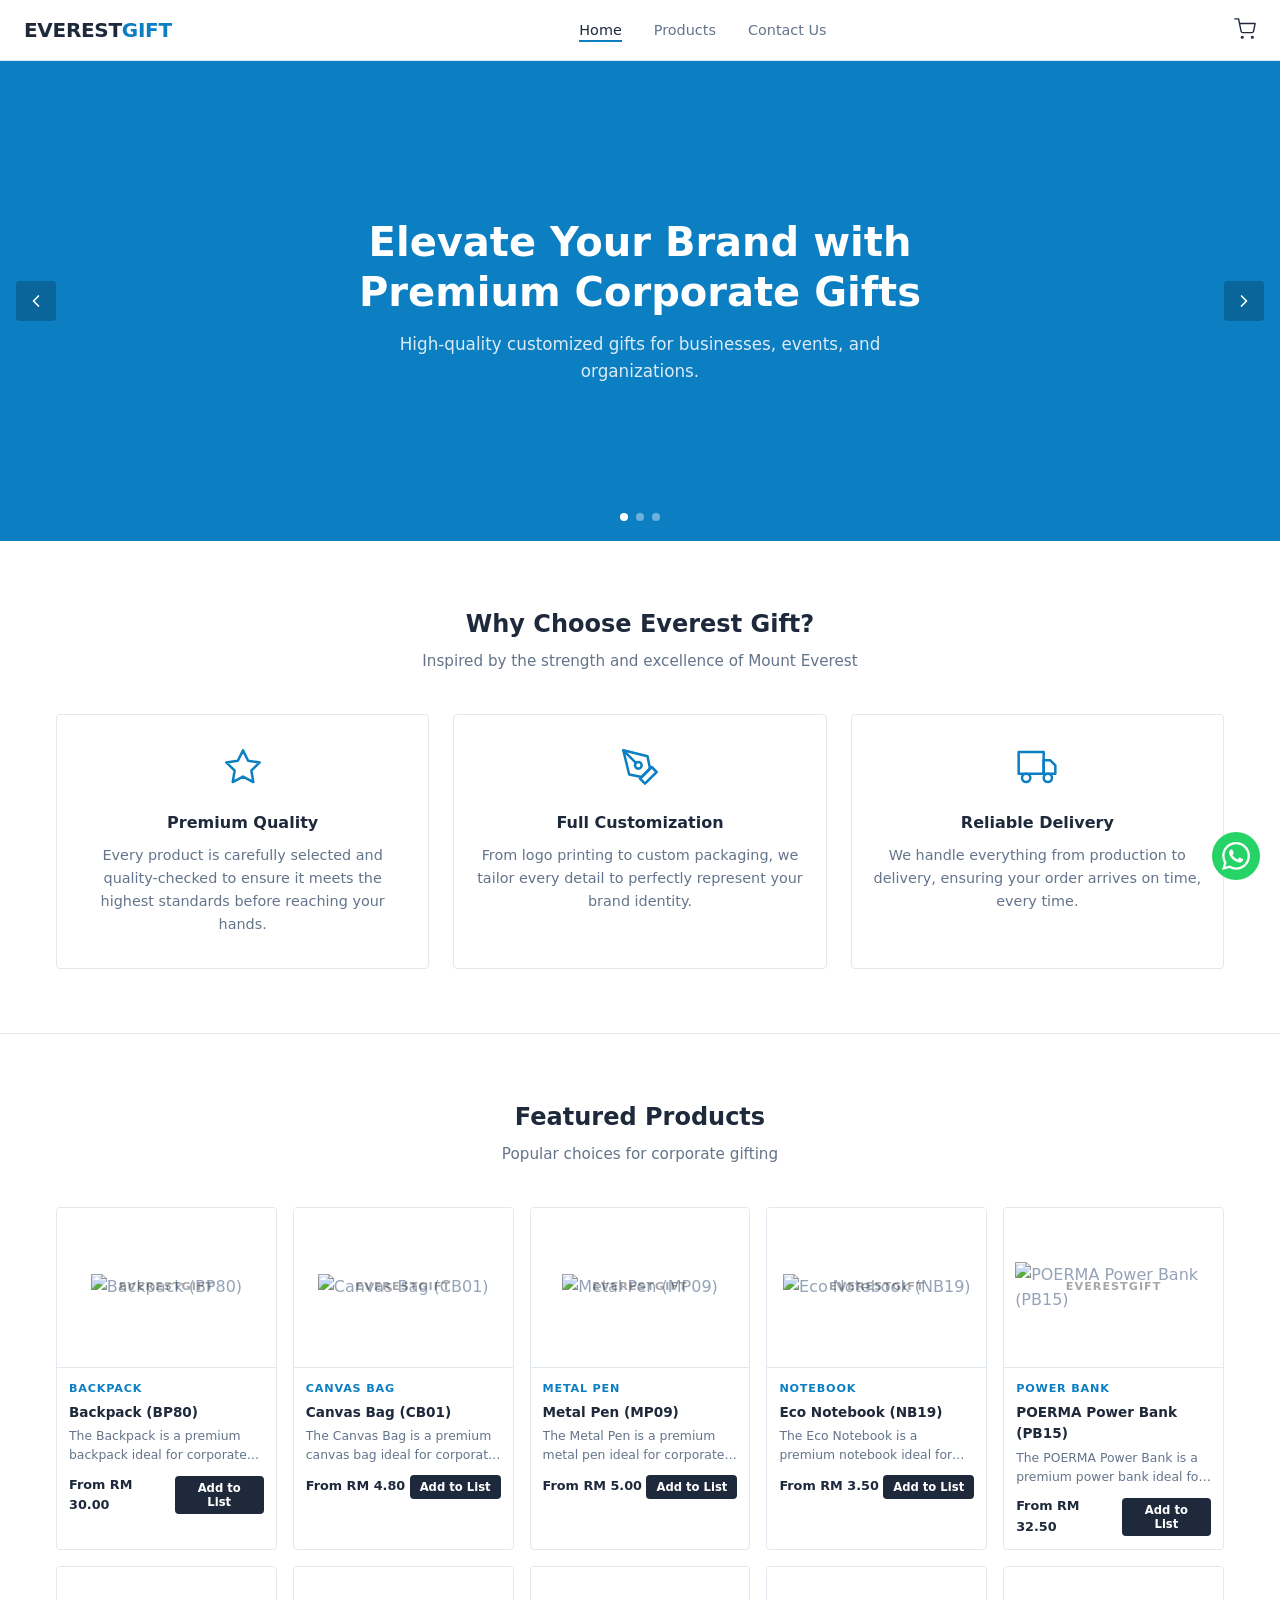
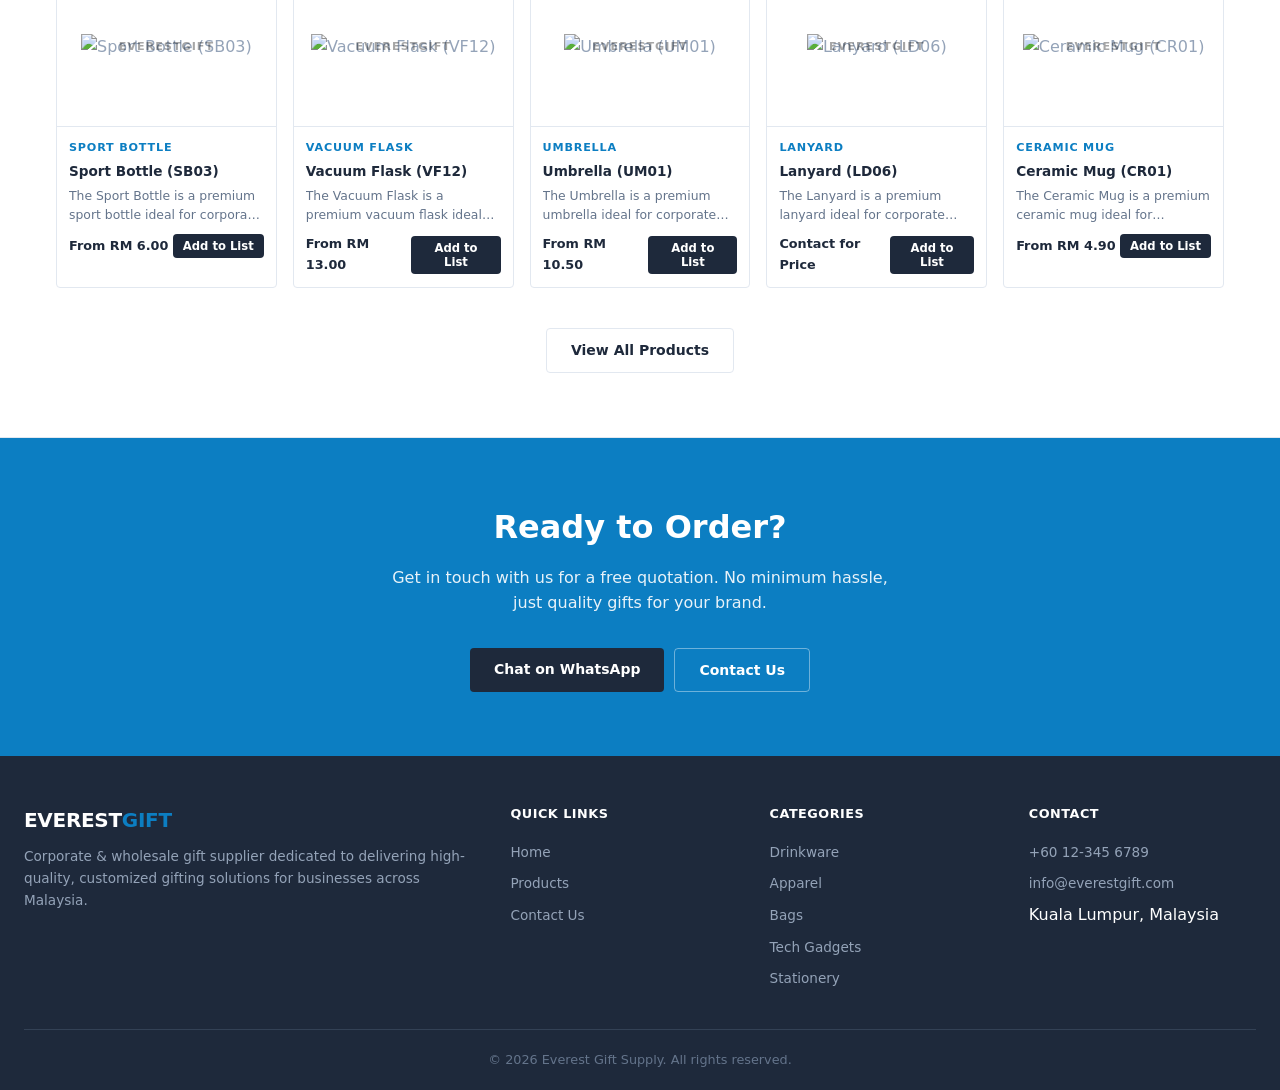
==== index.html @ d2bbe716 "Initial release: Everest Gift Supply corporate gift website - Homepage with hero slider, about secti" ====
<!DOCTYPE html>
<html lang="en">
<head>
  <meta charset="UTF-8">
  <meta name="viewport" content="width=device-width, initial-scale=1.0">
  <title>Everest Gift Supply | Corporate & Wholesale Gift Supplier</title>
  <meta name="description" content="High-quality customized corporate gifts, promotional items, and custom-branded merchandise for businesses, events, and organizations.">
  <link rel="stylesheet" href="css/style.css">
</head>
<body>

  <!-- HEADER -->
  <header class="header">
    <nav class="nav">
      <a href="index.html" class="logo">EVEREST<span>GIFT</span></a>
      <ul class="nav-links" id="navLinks">
        <li><a href="index.html" class="active">Home</a></li>
        <li><a href="products.html">Products</a></li>
        <li><a href="contact.html">Contact Us</a></li>
      </ul>
      <div style="display:flex;align-items:center;gap:16px">
        <button class="cart-icon" aria-label="Quotation List">
          <svg width="22" height="22" viewBox="0 0 24 24" fill="none" stroke="currentColor" stroke-width="1.5" stroke-linecap="round" stroke-linejoin="round"><circle cx="9" cy="21" r="1"/><circle cx="20" cy="21" r="1"/><path d="M1 1h4l2.68 13.39a2 2 0 0 0 2 1.61h9.72a2 2 0 0 0 2-1.61L23 6H6"/></svg>
          <span class="cart-count" style="display:none">0</span>
        </button>
        <button class="hamburger" id="hamburger" aria-label="Menu">
          <span></span><span></span><span></span>
        </button>
      </div>
    </nav>
  </header>

  <!-- HERO SLIDER -->
  <section class="hero-slider" id="heroSlider">
    <div class="slides">
      <div class="slide active" style="background:var(--primary)">
        <div class="slide-content">
          <h1>Elevate Your Brand with Premium Corporate Gifts</h1>
          <p>High-quality customized gifts for businesses, events, and organizations.</p>
        </div>
      </div>
      <div class="slide" style="background:#0a6299">
        <div class="slide-content">
          <h1>Custom Branded Merchandise for Every Occasion</h1>
          <p>From concept to delivery, we ensure every product reflects your brand identity.</p>
        </div>
      </div>
      <div class="slide" style="background:#064e7a">
        <div class="slide-content">
          <h1>Trusted by Companies Across Malaysia</h1>
          <p>Bulk corporate gifts, promotional items, and branded merchandise at competitive prices.</p>
        </div>
      </div>
    </div>
    <button class="slide-arrow slide-prev" onclick="changeSlide(-1)"><svg width="20" height="20" viewBox="0 0 24 24" fill="none" stroke="white" stroke-width="2" stroke-linecap="round" stroke-linejoin="round"><polyline points="15 18 9 12 15 6"/></svg></button>
    <button class="slide-arrow slide-next" onclick="changeSlide(1)"><svg width="20" height="20" viewBox="0 0 24 24" fill="none" stroke="white" stroke-width="2" stroke-linecap="round" stroke-linejoin="round"><polyline points="9 18 15 12 9 6"/></svg></button>
    <div class="slide-dots" id="slideDots">
      <button class="dot active" onclick="goToSlide(0)"></button>
      <button class="dot" onclick="goToSlide(1)"></button>
      <button class="dot" onclick="goToSlide(2)"></button>
    </div>
  </section>

  <!-- ABOUT US -->
  <section class="section" id="about">
    <div class="container">
      <div class="section-title">
        <h2>Why Choose Everest Gift?</h2>
        <p>Inspired by the strength and excellence of Mount Everest</p>
      </div>
      <div class="about-grid">
        <div class="about-card">
          <div class="icon"><svg width="40" height="40" viewBox="0 0 24 24" fill="none" stroke="var(--primary)" stroke-width="1.5" stroke-linecap="round" stroke-linejoin="round"><path d="M12 2L15.09 8.26 22 9.27 17 14.14 18.18 21.02 12 17.77 5.82 21.02 7 14.14 2 9.27 8.91 8.26 12 2z"/></svg></div>
          <h3>Premium Quality</h3>
          <p>Every product is carefully selected and quality-checked to ensure it meets the highest standards before reaching your hands.</p>
        </div>
        <div class="about-card">
          <div class="icon"><svg width="40" height="40" viewBox="0 0 24 24" fill="none" stroke="var(--primary)" stroke-width="1.5" stroke-linecap="round" stroke-linejoin="round"><path d="M12 19l7-7 3 3-7 7-3-3z"/><path d="M18 13l-1.5-7.5L2 2l3.5 14.5L13 18l5-5z"/><path d="M2 2l7.586 7.586"/><circle cx="11" cy="11" r="2"/></svg></div>
          <h3>Full Customization</h3>
          <p>From logo printing to custom packaging, we tailor every detail to perfectly represent your brand identity.</p>
        </div>
        <div class="about-card">
          <div class="icon"><svg width="40" height="40" viewBox="0 0 24 24" fill="none" stroke="var(--primary)" stroke-width="1.5" stroke-linecap="round" stroke-linejoin="round"><rect x="1" y="3" width="15" height="13"/><polygon points="16 8 20 8 23 11 23 16 16 16 16 8"/><circle cx="5.5" cy="18.5" r="2.5"/><circle cx="18.5" cy="18.5" r="2.5"/></svg></div>
          <h3>Reliable Delivery</h3>
          <p>We handle everything from production to delivery, ensuring your order arrives on time, every time.</p>
        </div>
      </div>
    </div>
  </section>

  <!-- FEATURED PRODUCTS -->
  <section class="section" style="border-top:1px solid var(--border)">
    <div class="container">
      <div class="section-title">
        <h2>Featured Products</h2>
        <p>Popular choices for corporate gifting</p>
      </div>
      <div class="product-grid" id="featuredProducts"></div>
      <div style="text-align:center;margin-top:40px">
        <a href="products.html" class="btn btn-outline-dark">View All Products</a>
      </div>
    </div>
  </section>

  <!-- CTA -->
  <section class="section" style="background:var(--primary);color:var(--white);text-align:center;border-top:1px solid var(--border)">
    <div class="container">
      <h2 style="font-size:2rem;margin-bottom:12px">Ready to Order?</h2>
      <p style="opacity:0.9;margin-bottom:32px;max-width:500px;margin-left:auto;margin-right:auto">Get in touch with us for a free quotation. No minimum hassle, just quality gifts for your brand.</p>
      <div class="hero-btns">
        <a href="https://wa.me/60123456789?text=Hi%20Everest%20Gift%20Supply!%20I%20would%20like%20to%20inquire%20about%20your%20corporate%20gifts." class="btn btn-primary" target="_blank">Chat on WhatsApp</a>
        <a href="contact.html" class="btn btn-outline">Contact Us</a>
      </div>
    </div>
  </section>

  <!-- FOOTER -->
  <footer class="footer">
    <div class="footer-grid">
      <div class="footer-brand">
        <div class="logo">EVEREST<span>GIFT</span></div>
        <p>Corporate & wholesale gift supplier dedicated to delivering high-quality, customized gifting solutions for businesses across Malaysia.</p>
      </div>
      <div>
        <h4>Quick Links</h4>
        <ul>
          <li><a href="index.html">Home</a></li>
          <li><a href="products.html">Products</a></li>
          <li><a href="contact.html">Contact Us</a></li>
        </ul>
      </div>
      <div>
        <h4>Categories</h4>
        <ul>
          <li><a href="products.html">Drinkware</a></li>
          <li><a href="products.html">Apparel</a></li>
          <li><a href="products.html">Bags</a></li>
          <li><a href="products.html">Tech Gadgets</a></li>
          <li><a href="products.html">Stationery</a></li>
        </ul>
      </div>
      <div>
        <h4>Contact</h4>
        <ul>
          <li><a href="tel:+60123456789">+60 12-345 6789</a></li>
          <li><a href="mailto:info@everestgift.com">info@everestgift.com</a></li>
          <li>Kuala Lumpur, Malaysia</li>
        </ul>
      </div>
    </div>
    <div class="footer-bottom">
      &copy; 2026 Everest Gift Supply. All rights reserved.
    </div>
  </footer>

  <!-- CART SIDEBAR -->
  <div class="cart-overlay" id="cartOverlay"></div>
  <div class="cart-sidebar" id="cartSidebar">
    <div class="cart-header">
      <h2><svg width="18" height="18" viewBox="0 0 24 24" fill="none" stroke="currentColor" stroke-width="1.5" stroke-linecap="round" stroke-linejoin="round" style="vertical-align:middle;margin-right:6px"><path d="M14 2H6a2 2 0 0 0-2 2v16a2 2 0 0 0 2 2h12a2 2 0 0 0 2-2V8z"/><polyline points="14 2 14 8 20 8"/><line x1="16" y1="13" x2="8" y2="13"/><line x1="16" y1="17" x2="8" y2="17"/><polyline points="10 9 9 9 8 9"/></svg>Quotation List</h2>
      <button class="cart-close" id="cartClose">&times;</button>
    </div>
    <div class="cart-items" id="cartItems"></div>
    <div class="cart-footer" id="cartFooter" style="display:none">
      <div class="cart-total">
        <span>Total Items:</span>
        <span id="cartTotal">0</span>
      </div>
      <button class="btn btn-whatsapp" onclick="sendWhatsApp()"><svg width="16" height="16" viewBox="0 0 24 24" fill="white" style="vertical-align:middle;margin-right:6px"><path d="M17.472 14.382c-.297-.149-1.758-.867-2.03-.967-.273-.099-.471-.148-.67.15-.197.297-.767.966-.94 1.164-.173.199-.347.223-.644.075-.297-.15-1.255-.463-2.39-1.475-.883-.788-1.48-1.761-1.653-2.059-.173-.297-.018-.458.13-.606.134-.133.298-.347.446-.52.149-.174.198-.298.298-.497.099-.198.05-.371-.025-.52-.075-.149-.669-1.612-.916-2.207-.242-.579-.487-.5-.669-.51-.173-.008-.371-.01-.57-.01-.198 0-.52.074-.792.372-.272.297-1.04 1.016-1.04 2.479 0 1.462 1.065 2.875 1.213 3.074.149.198 2.096 3.2 5.077 4.487.709.306 1.262.489 1.694.625.712.227 1.36.195 1.871.118.571-.085 1.758-.719 2.006-1.413.248-.694.248-1.289.173-1.413-.074-.124-.272-.198-.57-.347m-5.421 7.403h-.004a9.87 9.87 0 0 1-5.031-1.378l-.361-.214-3.741.982.998-3.648-.235-.374a9.86 9.86 0 0 1-1.51-5.26c.001-5.45 4.436-9.884 9.888-9.884 2.64 0 5.122 1.03 6.988 2.898a9.825 9.825 0 0 1 2.893 6.994c-.003 5.45-4.437 9.884-9.885 9.884m8.413-18.297A11.815 11.815 0 0 0 12.05 0C5.495 0 .16 5.335.157 11.892c0 2.096.547 4.142 1.588 5.945L.057 24l6.305-1.654a11.882 11.882 0 0 0 5.683 1.448h.005c6.554 0 11.89-5.335 11.893-11.893a11.821 11.821 0 0 0-3.48-8.413z"/></svg>Request via WhatsApp</button>
      <button class="btn btn-download" onclick="downloadQuotation()"><svg width="16" height="16" viewBox="0 0 24 24" fill="none" stroke="white" stroke-width="1.5" stroke-linecap="round" stroke-linejoin="round" style="vertical-align:middle;margin-right:6px"><path d="M21 15v4a2 2 0 0 1-2 2H5a2 2 0 0 1-2-2v-4"/><polyline points="7 10 12 15 17 10"/><line x1="12" y1="15" x2="12" y2="3"/></svg>Download Quotation</button>
    </div>
  </div>

  <!-- WHATSAPP FLOAT -->
  <a href="https://wa.me/60123456789?text=Hi%20Everest%20Gift%20Supply!%20I%20would%20like%20to%20inquire%20about%20your%20corporate%20gifts." class="whatsapp-float" target="_blank" aria-label="Chat on WhatsApp"><svg width="28" height="28" viewBox="0 0 24 24" fill="white"><path d="M17.472 14.382c-.297-.149-1.758-.867-2.03-.967-.273-.099-.471-.148-.67.15-.197.297-.767.966-.94 1.164-.173.199-.347.223-.644.075-.297-.15-1.255-.463-2.39-1.475-.883-.788-1.48-1.761-1.653-2.059-.173-.297-.018-.458.13-.606.134-.133.298-.347.446-.52.149-.174.198-.298.298-.497.099-.198.05-.371-.025-.52-.075-.149-.669-1.612-.916-2.207-.242-.579-.487-.5-.669-.51-.173-.008-.371-.01-.57-.01-.198 0-.52.074-.792.372-.272.297-1.04 1.016-1.04 2.479 0 1.462 1.065 2.875 1.213 3.074.149.198 2.096 3.2 5.077 4.487.709.306 1.262.489 1.694.625.712.227 1.36.195 1.871.118.571-.085 1.758-.719 2.006-1.413.248-.694.248-1.289.173-1.413-.074-.124-.272-.198-.57-.347m-5.421 7.403h-.004a9.87 9.87 0 0 1-5.031-1.378l-.361-.214-3.741.982.998-3.648-.235-.374a9.86 9.86 0 0 1-1.51-5.26c.001-5.45 4.436-9.884 9.888-9.884 2.64 0 5.122 1.03 6.988 2.898a9.825 9.825 0 0 1 2.893 6.994c-.003 5.45-4.437 9.884-9.885 9.884m8.413-18.297A11.815 11.815 0 0 0 12.05 0C5.495 0 .16 5.335.157 11.892c0 2.096.547 4.142 1.588 5.945L.057 24l6.305-1.654a11.882 11.882 0 0 0 5.683 1.448h.005c6.554 0 11.89-5.335 11.893-11.893a11.821 11.821 0 0 0-3.48-8.413z"/></svg></a>

  <script src="js/products.js"></script>
  <script src="js/app.js"></script>
  <script>
    // Render featured products from JSON
    loadProducts().then(function() {
      var featured = [1, 536, 303, 318, 347, 197, 235, 174, 135, 365];
      var featuredProducts = PRODUCTS.filter(function(p) { return featured.indexOf(p.id) !== -1; });
      renderProductCards('featuredProducts', featuredProducts, 10);
    });

    // Hero slider
    let currentSlide = 0;
    const slides = document.querySelectorAll('.slide');
    const dots = document.querySelectorAll('.dot');

    function goToSlide(index) {
      slides[currentSlide].classList.remove('active');
      dots[currentSlide].classList.remove('active');
      currentSlide = (index + slides.length) % slides.length;
      slides[currentSlide].classList.add('active');
      dots[currentSlide].classList.add('active');
    }

    function changeSlide(dir) {
      goToSlide(currentSlide + dir);
    }

    // Auto-advance every 5 seconds
    setInterval(function() { changeSlide(1); }, 5000);
  </script>

</body>
</html>
---- css/style.css ----
/* ===== RESET & BASE ===== */
*, *::before, *::after { box-sizing: border-box; margin: 0; padding: 0; }

:root {
  --primary: #0c7ec2;
  --primary-light: #e8f4fc;
  --primary-dark: #0a6299;
  --dark: #1e293b;
  --gray: #64748b;
  --gray-light: #94a3b8;
  --border: #e2e8f0;
  --bg: #ffffff;
  --white: #ffffff;
  --shadow: 0 1px 3px rgba(0,0,0,0.06);
  --radius: 4px;
}

html { scroll-behavior: smooth; }

body {
  font-family: 'Segoe UI', system-ui, -apple-system, sans-serif;
  color: var(--dark);
  line-height: 1.6;
  background: var(--white);
}

a { text-decoration: none; color: inherit; }
ul { list-style: none; }
img { max-width: 100%; display: block; }
button { cursor: pointer; font-family: inherit; }

.container { max-width: 1400px; margin: 0 auto; padding: 0 32px; }

/* ===== HEADER / NAV ===== */
.header {
  background: var(--white);
  border-bottom: 1px solid var(--border);
  position: sticky;
  top: 0;
  z-index: 1000;
}

.nav {
  display: flex;
  align-items: center;
  justify-content: space-between;
  padding: 14px 24px;
  max-width: 1400px;
  margin: 0 auto;
}

.logo {
  font-size: 1.25rem;
  font-weight: 700;
  color: var(--dark);
  letter-spacing: -0.3px;
}

.logo span { color: var(--primary); }

.nav-links {
  display: flex;
  align-items: center;
  gap: 32px;
}

.nav-links a {
  font-size: 0.9rem;
  font-weight: 500;
  color: var(--gray);
}

.nav-links a:hover,
.nav-links a.active { color: var(--dark); }

.nav-links a.active::after {
  content: '';
  position: absolute;
  bottom: -4px;
  left: 0;
  right: 0;
  height: 2px;
  background: var(--primary);
}

.nav-links a { position: relative; }

.cart-icon {
  position: relative;
  color: var(--dark);
  cursor: pointer;
  background: none;
  border: none;
}

.cart-count {
  position: absolute;
  top: -6px;
  right: -8px;
  background: #dc2626;
  color: var(--white);
  font-size: 0.6rem;
  font-weight: 700;
  min-width: 16px;
  height: 16px;
  border-radius: 8px;
  display: flex;
  align-items: center;
  justify-content: center;
  padding: 0 4px;
  border: 2px solid var(--white);
}

.hamburger {
  display: none;
  flex-direction: column;
  gap: 5px;
  background: none;
  border: none;
  cursor: pointer;
  padding: 4px;
}

.hamburger span {
  display: block;
  width: 22px;
  height: 2px;
  background: var(--dark);
}

/* ===== HERO SLIDER ===== */
.hero-slider {
  position: relative;
  width: 100%;
  height: 480px;
  overflow: hidden;
}

.slides { position: relative; width: 100%; height: 100%; }

.slide {
  position: absolute;
  inset: 0;
  display: flex;
  align-items: center;
  justify-content: center;
  color: var(--white);
  text-align: center;
  opacity: 0;
  transition: opacity 0.5s ease;
  background-size: cover;
  background-position: center;
}

.slide.active { opacity: 1; z-index: 1; }

.slide-content {
  max-width: 640px;
  padding: 0 24px;
}

.slide-content h1 {
  font-size: 2.5rem;
  font-weight: 700;
  margin-bottom: 14px;
  line-height: 1.25;
}

.slide-content p {
  font-size: 1.05rem;
  opacity: 0.85;
  line-height: 1.6;
}

.slide-arrow {
  position: absolute;
  top: 50%;
  transform: translateY(-50%);
  z-index: 2;
  background: rgba(0,0,0,0.2);
  border: none;
  width: 40px;
  height: 40px;
  display: flex;
  align-items: center;
  justify-content: center;
  cursor: pointer;
  border-radius: var(--radius);
}

.slide-arrow:hover { background: rgba(0,0,0,0.35); }
.slide-prev { left: 16px; }
.slide-next { right: 16px; }

.slide-dots {
  position: absolute;
  bottom: 20px;
  left: 50%;
  transform: translateX(-50%);
  display: flex;
  gap: 8px;
  z-index: 2;
}

.dot {
  width: 8px;
  height: 8px;
  border-radius: 50%;
  border: none;
  background: rgba(255,255,255,0.4);
  cursor: pointer;
  padding: 0;
}

.dot.active { background: var(--white); }

.btn {
  display: inline-block;
  padding: 10px 24px;
  border-radius: var(--radius);
  font-weight: 600;
  font-size: 0.875rem;
  border: none;
}

.btn-primary {
  background: var(--dark);
  color: var(--white);
}

.btn-primary:hover { background: #0f172a; }

.btn-outline {
  background: transparent;
  color: var(--white);
  border: 1px solid rgba(255,255,255,0.4);
}

.btn-outline:hover { background: rgba(255,255,255,0.1); }

.btn-outline-dark {
  background: transparent;
  color: var(--dark);
  border: 1px solid var(--border);
}

.btn-outline-dark:hover { background: var(--bg); }

.hero-btns { display: flex; gap: 10px; justify-content: center; flex-wrap: wrap; }

/* ===== SECTION ===== */
.section {
  padding: 64px 24px;
}

.section-title {
  text-align: center;
  margin-bottom: 40px;
}

.section-title h2 {
  font-size: 1.5rem;
  font-weight: 700;
  color: var(--dark);
  margin-bottom: 6px;
}

.section-title p {
  color: var(--gray);
  font-size: 0.95rem;
}

/* ===== ABOUT ===== */
.about-grid {
  display: grid;
  grid-template-columns: repeat(3, 1fr);
  gap: 24px;
  max-width: 1400px;
  margin: 0 auto;
}

.about-card {
  text-align: center;
  padding: 32px 20px;
  border: 1px solid var(--border);
  border-radius: var(--radius);
  background: var(--white);
}

.about-card .icon {
  margin-bottom: 16px;
}

.about-card h3 {
  font-size: 1rem;
  margin-bottom: 8px;
  color: var(--dark);
}

.about-card p { color: var(--gray); font-size: 0.9rem; }

/* ===== PRODUCT GRID ===== */
.product-grid {
  display: grid;
  grid-template-columns: repeat(5, 1fr);
  gap: 16px;
  max-width: 1400px;
  margin: 0 auto;
}

.product-card {
  background: var(--white);
  border: 1px solid var(--border);
  border-radius: var(--radius);
  overflow: hidden;
}

.product-card:hover { border-color: var(--gray-light); }

.product-card-img {
  width: 100%;
  height: 160px;
  background: #ffffff;
  display: flex;
  align-items: center;
  justify-content: center;
  color: var(--gray-light);
  overflow: hidden;
  border-bottom: 1px solid var(--border);
  position: relative;
}

.product-card-img::after {
  content: 'EVERESTGIFT';
  position: absolute;
  top: 50%;
  left: 50%;
  transform: translate(-50%, -50%);
  font-size: 0.7rem;
  font-weight: 700;
  letter-spacing: 1px;
  color: rgba(0,0,0,0.35);
  pointer-events: none;
  z-index: 1;
}

.product-card-img img {
  max-width: 90%;
  max-height: 90%;
  object-fit: contain;
}

.product-card-body {
  padding: 12px;
}

.product-card-category {
  font-size: 0.7rem;
  text-transform: uppercase;
  letter-spacing: 0.8px;
  color: var(--primary);
  font-weight: 600;
  margin-bottom: 4px;
}

.product-card-body h3 {
  font-size: 0.85rem;
  margin-bottom: 4px;
  color: var(--dark);
}

.product-card-body p {
  font-size: 0.775rem;
  color: var(--gray);
  margin-bottom: 10px;
  display: -webkit-box;
  -webkit-line-clamp: 2;
  -webkit-box-orient: vertical;
  overflow: hidden;
  line-height: 1.5;
}

.product-card-footer {
  display: flex;
  align-items: center;
  justify-content: space-between;
}

.product-price {
  font-weight: 600;
  color: var(--dark);
  font-size: 0.8rem;
}

.btn-sm {
  padding: 5px 10px;
  font-size: 0.725rem;
  border-radius: var(--radius);
}

/* ===== PRODUCTS LAYOUT ===== */
.products-layout {
  display: grid;
  grid-template-columns: 180px 1fr;
  gap: 32px;
  max-width: 1400px;
  margin: 0 auto;
}

.category-sidebar {
  position: sticky;
  top: 80px;
  align-self: start;
  border: 1px solid var(--border);
  border-radius: var(--radius);
  padding: 12px;
  max-height: calc(100vh - 100px);
  overflow-y: auto;
}

.category-sidebar h3 {
  font-size: 0.8rem;
  text-transform: uppercase;
  letter-spacing: 0.5px;
  color: var(--gray);
  margin-bottom: 10px;
  padding-bottom: 8px;
  border-bottom: 1px solid var(--border);
}

.category-sidebar ul li { margin-bottom: 1px; }

.sidebar-filter {
  display: block;
  width: 100%;
  text-align: left;
  padding: 6px 10px;
  border: none;
  background: none;
  color: var(--gray);
  font-size: 0.825rem;
  font-family: inherit;
  cursor: pointer;
  border-radius: var(--radius);
  line-height: 1.4;
}

.sidebar-filter:hover {
  background: var(--bg);
  color: var(--dark);
}

.sidebar-filter.active {
  background: var(--primary-light);
  color: var(--primary);
  font-weight: 600;
}

.products-main { min-width: 0; }

.products-topbar {
  display: flex;
  align-items: center;
  justify-content: space-between;
  margin-bottom: 16px;
  font-size: 0.825rem;
  color: var(--gray);
  gap: 12px;
  flex-wrap: wrap;
}

.search-box {
  display: flex;
  align-items: center;
  gap: 8px;
  border: 1px solid var(--border);
  border-radius: var(--radius);
  padding: 7px 12px;
  background: var(--white);
  flex: 1;
  max-width: 280px;
}

.search-box input {
  border: none;
  outline: none;
  font-size: 0.85rem;
  font-family: inherit;
  width: 100%;
  background: transparent;
}

/* ===== PAGINATION ===== */
.pagination {
  display: flex;
  align-items: center;
  justify-content: center;
  gap: 4px;
  margin-top: 32px;
  flex-wrap: wrap;
}

.page-btn {
  padding: 6px 12px;
  border: 1px solid var(--border);
  background: var(--white);
  color: var(--gray);
  font-size: 0.825rem;
  font-family: inherit;
  border-radius: var(--radius);
  cursor: pointer;
}

.page-btn:hover { border-color: var(--gray-light); color: var(--dark); }

.page-btn.active {
  background: var(--primary);
  color: var(--white);
  border-color: var(--primary);
}

.page-btn.disabled {
  opacity: 0.4;
  cursor: default;
  pointer-events: none;
}

.page-dots {
  padding: 6px 4px;
  color: var(--gray-light);
  font-size: 0.825rem;
}

/* ===== PRODUCT DETAIL ===== */
.product-detail {
  display: grid;
  grid-template-columns: 1fr 1fr;
  gap: 40px;
  max-width: 1400px;
  margin: 0 auto;
  padding: 32px 24px;
}

.product-detail-img {
  width: 100%;
  height: 420px;
  background: #ffffff;
  border: 1px solid var(--border);
  border-radius: var(--radius);
  display: flex;
  align-items: center;
  justify-content: center;
  color: var(--gray-light);
  overflow: hidden;
  position: relative;
}

.product-detail-img::after {
  content: 'EVERESTGIFT';
  position: absolute;
  top: 50%;
  left: 50%;
  transform: translate(-50%, -50%);
  font-size: 1.1rem;
  font-weight: 700;
  letter-spacing: 1.5px;
  color: rgba(0,0,0,0.3);
  pointer-events: none;
  z-index: 1;
}

.product-detail-img img {
  max-width: 90%;
  max-height: 90%;
  object-fit: contain;
}

/* ===== IMAGE GALLERY ===== */
.product-gallery {
  display: flex;
  flex-direction: column;
  gap: 10px;
}

.product-thumbs {
  display: flex;
  gap: 8px;
  flex-wrap: wrap;
}

.thumb {
  width: 56px;
  height: 56px;
  border: 1px solid var(--border);
  border-radius: var(--radius);
  background: var(--white);
  cursor: pointer;
  padding: 3px;
  overflow: hidden;
}

.thumb img {
  width: 100%;
  height: 100%;
  object-fit: contain;
}

.thumb:hover { border-color: var(--gray-light); }

.thumb.active { border-color: var(--primary); border-width: 2px; padding: 2px; }

.product-detail-info h1 {
  font-size: 1.5rem;
  color: var(--dark);
  margin-bottom: 8px;
}

.product-detail-info .category-badge {
  display: inline-block;
  background: var(--primary-light);
  color: var(--primary);
  font-size: 0.725rem;
  font-weight: 600;
  text-transform: uppercase;
  letter-spacing: 0.8px;
  padding: 3px 10px;
  border-radius: var(--radius);
  margin-bottom: 12px;
}

.product-detail-info .price {
  font-size: 1.25rem;
  font-weight: 700;
  color: var(--dark);
  margin-bottom: 16px;
}

.product-detail-info .price small {
  font-size: 0.8rem;
  color: var(--gray);
  font-weight: 400;
}

.product-detail-info .description {
  color: var(--gray);
  margin-bottom: 20px;
  line-height: 1.7;
  font-size: 0.9rem;
}

.product-detail-info .specs {
  margin-bottom: 20px;
}

.product-detail-info .specs h3 {
  font-size: 0.9rem;
  margin-bottom: 10px;
  color: var(--dark);
}

.product-detail-info .specs ul li {
  padding: 7px 0;
  border-bottom: 1px solid var(--border);
  font-size: 0.85rem;
  color: var(--gray);
  display: flex;
  justify-content: space-between;
}

.product-detail-info .specs ul li strong { color: var(--dark); }

.quantity-selector {
  display: flex;
  align-items: center;
  gap: 10px;
  margin-bottom: 20px;
}

.quantity-selector label {
  font-weight: 600;
  font-size: 0.875rem;
}

.quantity-selector input {
  width: 72px;
  padding: 8px;
  border: 1px solid var(--border);
  border-radius: var(--radius);
  font-size: 0.9rem;
  text-align: center;
  font-weight: 600;
}

.quantity-selector input:focus {
  outline: none;
  border-color: var(--primary);
}

.detail-actions {
  display: flex;
  gap: 10px;
  flex-wrap: wrap;
}

.breadcrumb {
  max-width: 1400px;
  margin: 0 auto;
  padding: 16px 24px;
  font-size: 0.8rem;
  color: var(--gray);
  border-bottom: 1px solid var(--border);
}

.breadcrumb a { color: var(--primary); }
.breadcrumb a:hover { text-decoration: underline; }

/* ===== CART SIDEBAR ===== */
.cart-overlay {
  position: fixed;
  inset: 0;
  background: rgba(0,0,0,0.3);
  z-index: 2000;
  opacity: 0;
  visibility: hidden;
  transition: all 0.2s ease;
}

.cart-overlay.open { opacity: 1; visibility: visible; }

.cart-sidebar {
  position: fixed;
  top: 0;
  right: -400px;
  width: 380px;
  max-width: 90vw;
  height: 100vh;
  background: var(--white);
  z-index: 2001;
  border-left: 1px solid var(--border);
  transition: right 0.2s ease;
  display: flex;
  flex-direction: column;
}

.cart-sidebar.open { right: 0; }

.cart-header {
  display: flex;
  align-items: center;
  justify-content: space-between;
  padding: 16px 20px;
  border-bottom: 1px solid var(--border);
}

.cart-header h2 { font-size: 1rem; color: var(--dark); font-weight: 600; }

.cart-close {
  background: none;
  border: none;
  font-size: 1.3rem;
  color: var(--gray);
  cursor: pointer;
}

.cart-items {
  flex: 1;
  overflow-y: auto;
  padding: 12px 20px;
}

.cart-empty {
  text-align: center;
  padding: 48px 16px;
  color: var(--gray);
}

.cart-empty .icon { margin-bottom: 10px; }

.cart-item {
  display: flex;
  gap: 12px;
  padding: 12px 0;
  border-bottom: 1px solid var(--border);
}

.cart-item-img {
  width: 52px;
  height: 52px;
  border-radius: var(--radius);
  background: #ffffff;
  border: 1px solid var(--border);
  display: flex;
  align-items: center;
  justify-content: center;
  flex-shrink: 0;
  overflow: hidden;
}

.cart-item-img img {
  width: 100%;
  height: 100%;
  object-fit: cover;
}

.cart-item-details { flex: 1; }

.cart-item-details h4 { font-size: 0.85rem; margin-bottom: 2px; }

.cart-item-details .cart-item-price {
  font-size: 0.8rem;
  color: var(--gray);
}

.cart-item-qty {
  display: flex;
  align-items: center;
  gap: 6px;
  margin-top: 6px;
}

.cart-item-qty button {
  width: 24px;
  height: 24px;
  border-radius: var(--radius);
  border: 1px solid var(--border);
  background: var(--white);
  font-size: 0.85rem;
  display: flex;
  align-items: center;
  justify-content: center;
}

.cart-item-qty button:hover { background: var(--bg); }

.cart-item-qty span {
  font-weight: 600;
  font-size: 0.85rem;
  min-width: 18px;
  text-align: center;
}

.cart-item-remove {
  background: none;
  border: none;
  color: #dc2626;
  font-size: 0.75rem;
  cursor: pointer;
  align-self: flex-start;
}

.cart-footer {
  padding: 16px 20px;
  border-top: 1px solid var(--border);
}

.cart-total {
  display: flex;
  justify-content: space-between;
  margin-bottom: 12px;
  font-size: 0.95rem;
  font-weight: 600;
}

.cart-footer .btn { width: 100%; text-align: center; margin-bottom: 6px; }

.btn-whatsapp {
  background: #25d366;
  color: var(--white);
}

.btn-whatsapp:hover { background: #1ebe5a; }

.btn-download {
  background: var(--dark);
  color: var(--white);
}

.btn-download:hover { background: #0f172a; }

/* ===== CONTACT ===== */
.contact-grid {
  display: grid;
  grid-template-columns: 1fr 1fr;
  gap: 40px;
  max-width: 1400px;
  margin: 0 auto;
}

.contact-info-card {
  display: flex;
  gap: 14px;
  margin-bottom: 20px;
}

.contact-info-card .icon {
  width: 40px;
  height: 40px;
  background: var(--primary-light);
  border-radius: var(--radius);
  display: flex;
  align-items: center;
  justify-content: center;
  flex-shrink: 0;
}

.contact-info-card h4 { font-size: 0.875rem; margin-bottom: 2px; }
.contact-info-card p { font-size: 0.85rem; color: var(--gray); }

.contact-form { display: flex; flex-direction: column; gap: 14px; }

.form-group { display: flex; flex-direction: column; gap: 4px; }

.form-group label {
  font-size: 0.8rem;
  font-weight: 600;
  color: var(--dark);
}

.form-group input,
.form-group textarea,
.form-group select {
  padding: 10px 12px;
  border: 1px solid var(--border);
  border-radius: var(--radius);
  font-size: 0.9rem;
  font-family: inherit;
}

.form-group input:focus,
.form-group textarea:focus,
.form-group select:focus {
  outline: none;
  border-color: var(--primary);
}

.form-group textarea { resize: vertical; min-height: 100px; }

/* ===== FOOTER ===== */
.footer {
  background: #1e293b;
  color: var(--white);
  padding: 48px 24px 20px;
}

.footer-grid {
  display: grid;
  grid-template-columns: 2fr 1fr 1fr 1fr;
  gap: 32px;
  max-width: 1400px;
  margin: 0 auto 32px;
}

.footer-brand .logo { margin-bottom: 10px; color: var(--white); }
.footer-brand .logo span { color: var(--primary); }
.footer-brand p { color: #94a3b8; font-size: 0.85rem; line-height: 1.6; }

.footer h4 {
  font-size: 0.8rem;
  margin-bottom: 14px;
  color: var(--white);
  text-transform: uppercase;
  letter-spacing: 0.5px;
}

.footer ul li { margin-bottom: 6px; }
.footer ul li a { color: #94a3b8; font-size: 0.85rem; }
.footer ul li a:hover { color: var(--white); }

.footer-bottom {
  max-width: 1400px;
  margin: 0 auto;
  padding-top: 20px;
  border-top: 1px solid #334155;
  text-align: center;
  color: #64748b;
  font-size: 0.8rem;
}

/* ===== WHATSAPP FLOAT ===== */
.whatsapp-float {
  position: fixed;
  bottom: 20px;
  right: 20px;
  width: 48px;
  height: 48px;
  background: #25d366;
  border-radius: 50%;
  display: flex;
  align-items: center;
  justify-content: center;
  color: var(--white);
  z-index: 999;
  text-decoration: none;
}

.whatsapp-float:hover { background: #1ebe5a; }

/* ===== TOAST ===== */
.toast {
  position: fixed;
  bottom: 20px;
  left: 50%;
  transform: translateX(-50%) translateY(80px);
  background: var(--dark);
  color: var(--white);
  padding: 10px 20px;
  border-radius: var(--radius);
  font-size: 0.85rem;
  font-weight: 500;
  z-index: 3000;
  transition: transform 0.3s ease;
}

.toast.show { transform: translateX(-50%) translateY(0); }

/* ===== PAGE HEADER ===== */
.page-header {
  background: var(--primary);
  color: var(--white);
  padding: 44px 24px;
  text-align: center;
}

.page-header h1 { font-size: 1.75rem; font-weight: 700; margin-bottom: 4px; }
.page-header p { opacity: 0.85; font-size: 0.95rem; }

/* ===== RESPONSIVE ===== */
@media (max-width: 768px) {
  .hamburger { display: flex; }

  .nav-links {
    position: fixed;
    top: 0;
    left: -100%;
    width: 260px;
    height: 100vh;
    background: var(--white);
    flex-direction: column;
    padding: 64px 24px 24px;
    gap: 20px;
    border-right: 1px solid var(--border);
    transition: left 0.2s ease;
    z-index: 1500;
  }

  .nav-links.open { left: 0; }

  .hero-slider { height: 340px; }
  .slide-content h1 { font-size: 1.6rem; }

  .about-grid { grid-template-columns: 1fr; }

  .products-layout { grid-template-columns: 1fr; }
  .category-sidebar { position: static; }

  .product-grid { grid-template-columns: repeat(3, 1fr); }

  .product-detail { grid-template-columns: 1fr; gap: 20px; padding: 20px; }
  .product-detail-img { height: 280px; }

  .contact-grid { grid-template-columns: 1fr; }

  .footer-grid { grid-template-columns: 1fr 1fr; }

  .section { padding: 40px 20px; }
}

@media (max-width: 480px) {
  .hero-slider { height: 280px; }
  .slide-content h1 { font-size: 1.25rem; }
  .footer-grid { grid-template-columns: 1fr; }
  .product-grid { grid-template-columns: repeat(2, 1fr); }
}
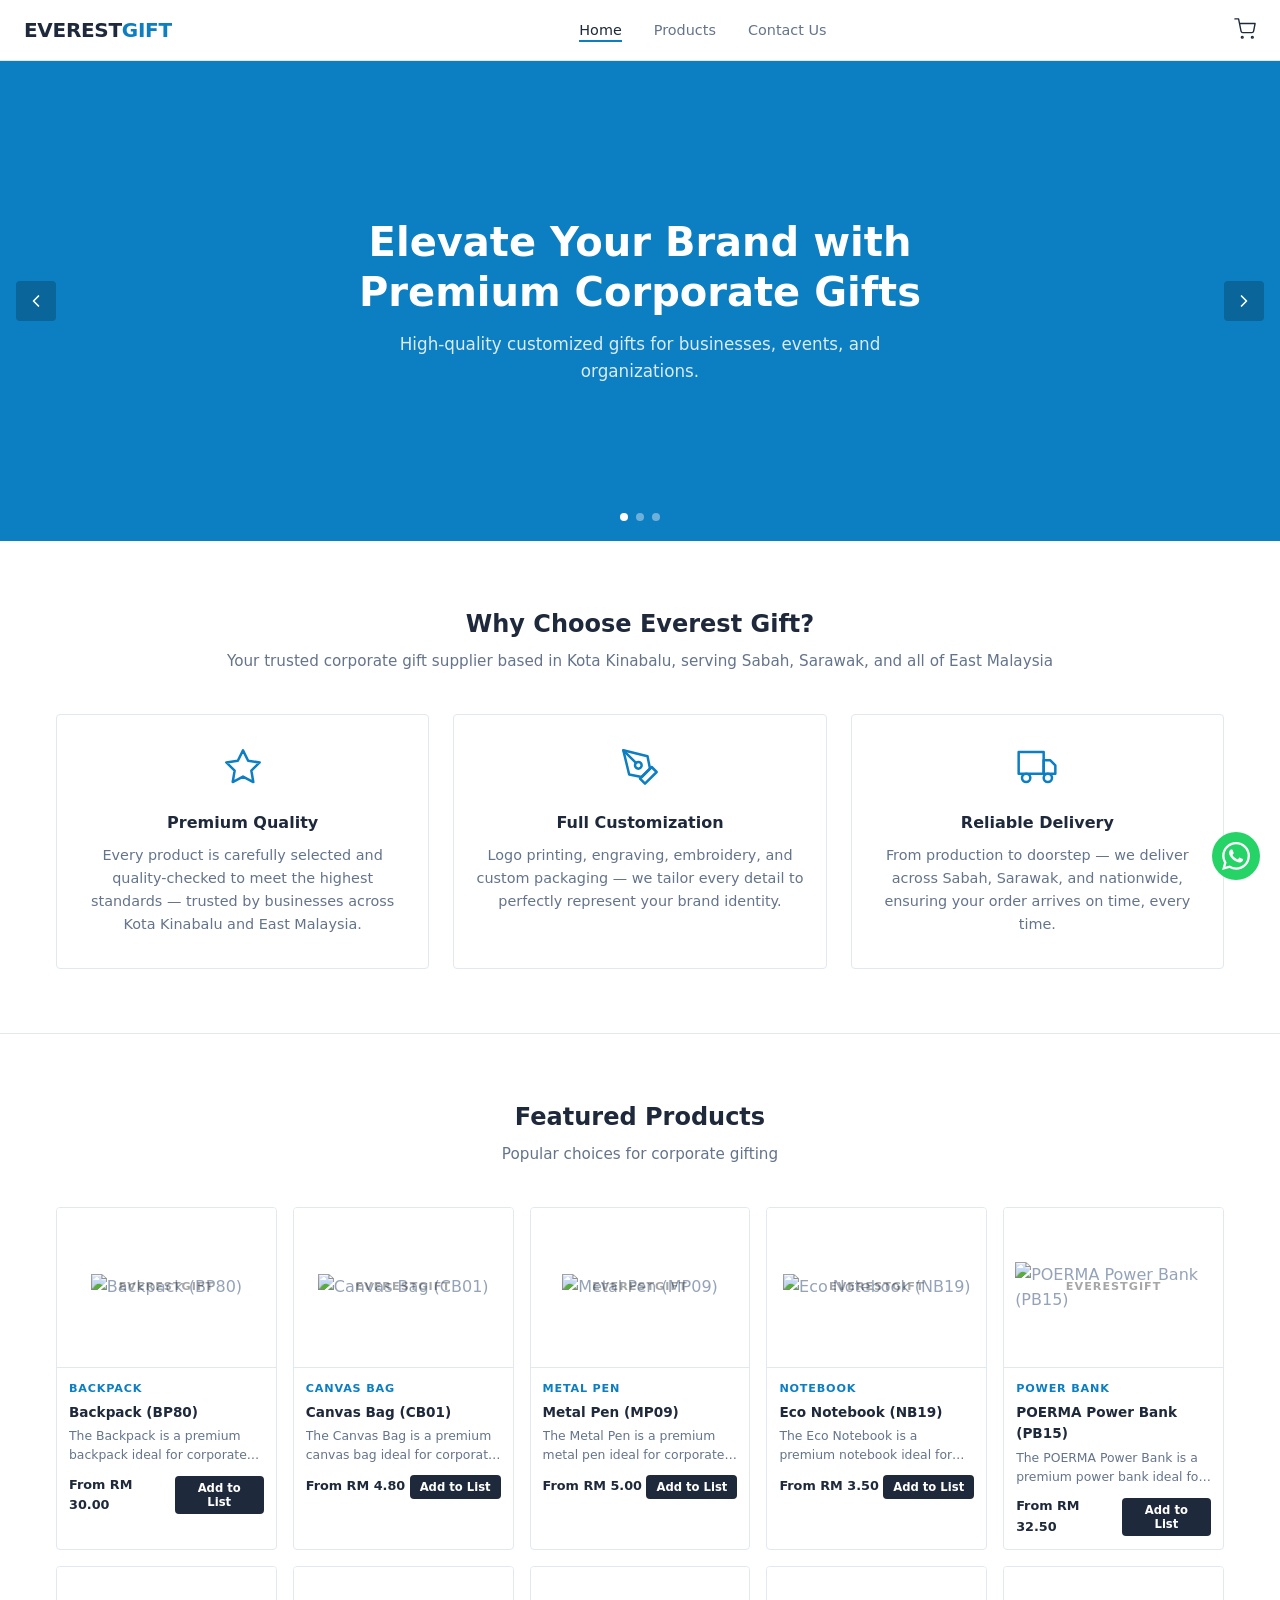
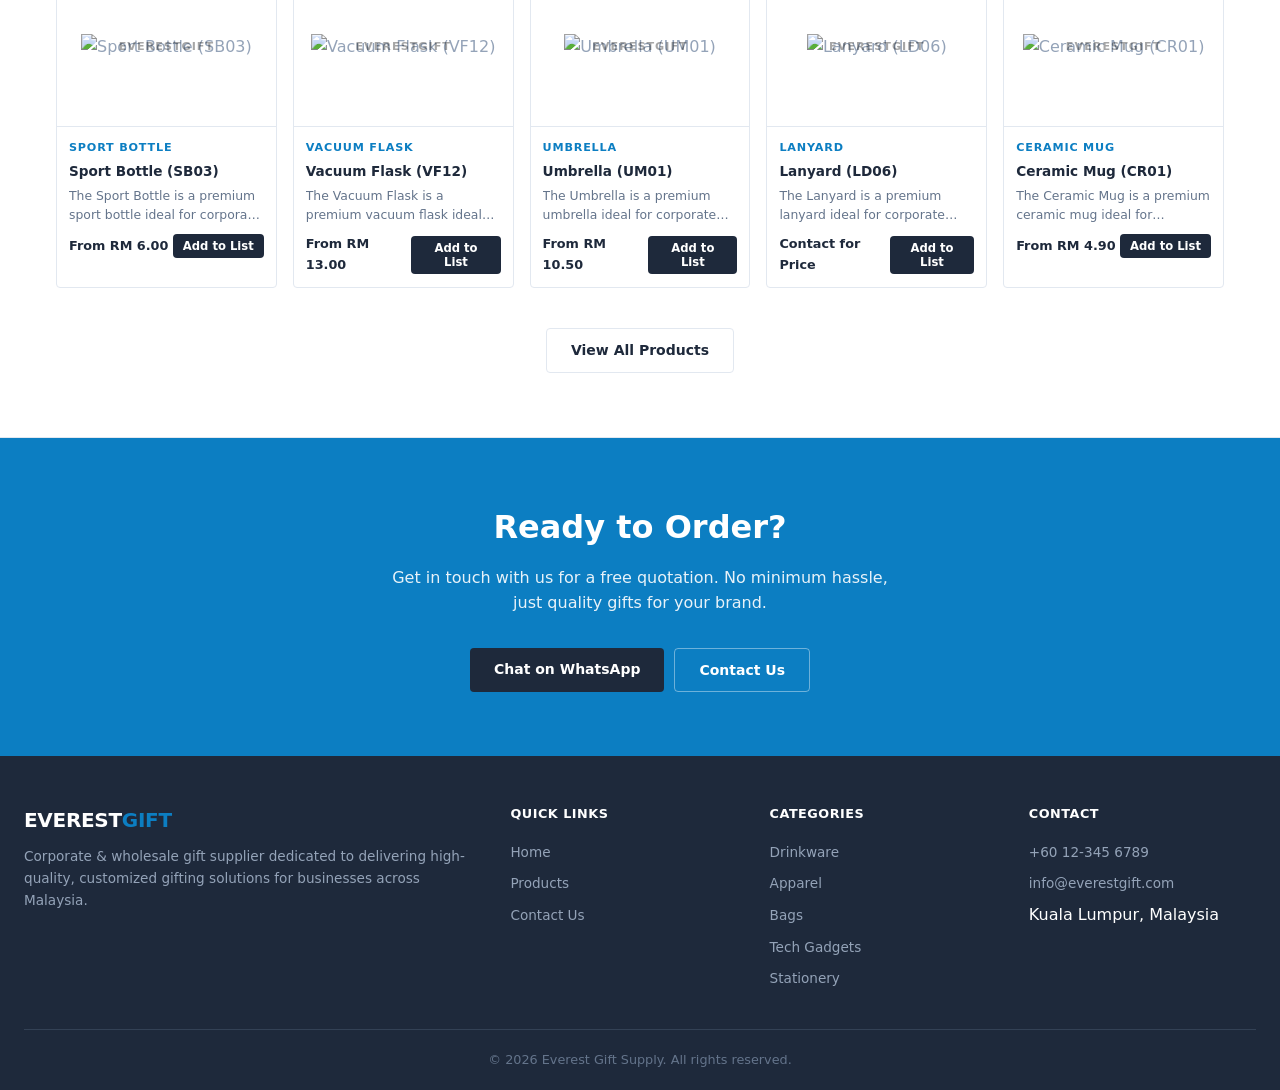
==== commit 3386ba35: "Update about section with Kota Kinabalu/East Malaysia location keywords Co-Authored-By: Claude Opus " ====
--- a/index.html
+++ b/index.html
@@ -66,23 +66,23 @@
     <div class="container">
       <div class="section-title">
         <h2>Why Choose Everest Gift?</h2>
-        <p>Inspired by the strength and excellence of Mount Everest</p>
+        <p>Your trusted corporate gift supplier based in Kota Kinabalu, serving Sabah, Sarawak, and all of East Malaysia</p>
       </div>
       <div class="about-grid">
         <div class="about-card">
           <div class="icon"><svg width="40" height="40" viewBox="0 0 24 24" fill="none" stroke="var(--primary)" stroke-width="1.5" stroke-linecap="round" stroke-linejoin="round"><path d="M12 2L15.09 8.26 22 9.27 17 14.14 18.18 21.02 12 17.77 5.82 21.02 7 14.14 2 9.27 8.91 8.26 12 2z"/></svg></div>
           <h3>Premium Quality</h3>
-          <p>Every product is carefully selected and quality-checked to ensure it meets the highest standards before reaching your hands.</p>
+          <p>Every product is carefully selected and quality-checked to meet the highest standards — trusted by businesses across Kota Kinabalu and East Malaysia.</p>
         </div>
         <div class="about-card">
           <div class="icon"><svg width="40" height="40" viewBox="0 0 24 24" fill="none" stroke="var(--primary)" stroke-width="1.5" stroke-linecap="round" stroke-linejoin="round"><path d="M12 19l7-7 3 3-7 7-3-3z"/><path d="M18 13l-1.5-7.5L2 2l3.5 14.5L13 18l5-5z"/><path d="M2 2l7.586 7.586"/><circle cx="11" cy="11" r="2"/></svg></div>
           <h3>Full Customization</h3>
-          <p>From logo printing to custom packaging, we tailor every detail to perfectly represent your brand identity.</p>
+          <p>Logo printing, engraving, embroidery, and custom packaging — we tailor every detail to perfectly represent your brand identity.</p>
         </div>
         <div class="about-card">
           <div class="icon"><svg width="40" height="40" viewBox="0 0 24 24" fill="none" stroke="var(--primary)" stroke-width="1.5" stroke-linecap="round" stroke-linejoin="round"><rect x="1" y="3" width="15" height="13"/><polygon points="16 8 20 8 23 11 23 16 16 16 16 8"/><circle cx="5.5" cy="18.5" r="2.5"/><circle cx="18.5" cy="18.5" r="2.5"/></svg></div>
           <h3>Reliable Delivery</h3>
-          <p>We handle everything from production to delivery, ensuring your order arrives on time, every time.</p>
+          <p>From production to doorstep — we deliver across Sabah, Sarawak, and nationwide, ensuring your order arrives on time, every time.</p>
         </div>
       </div>
     </div>
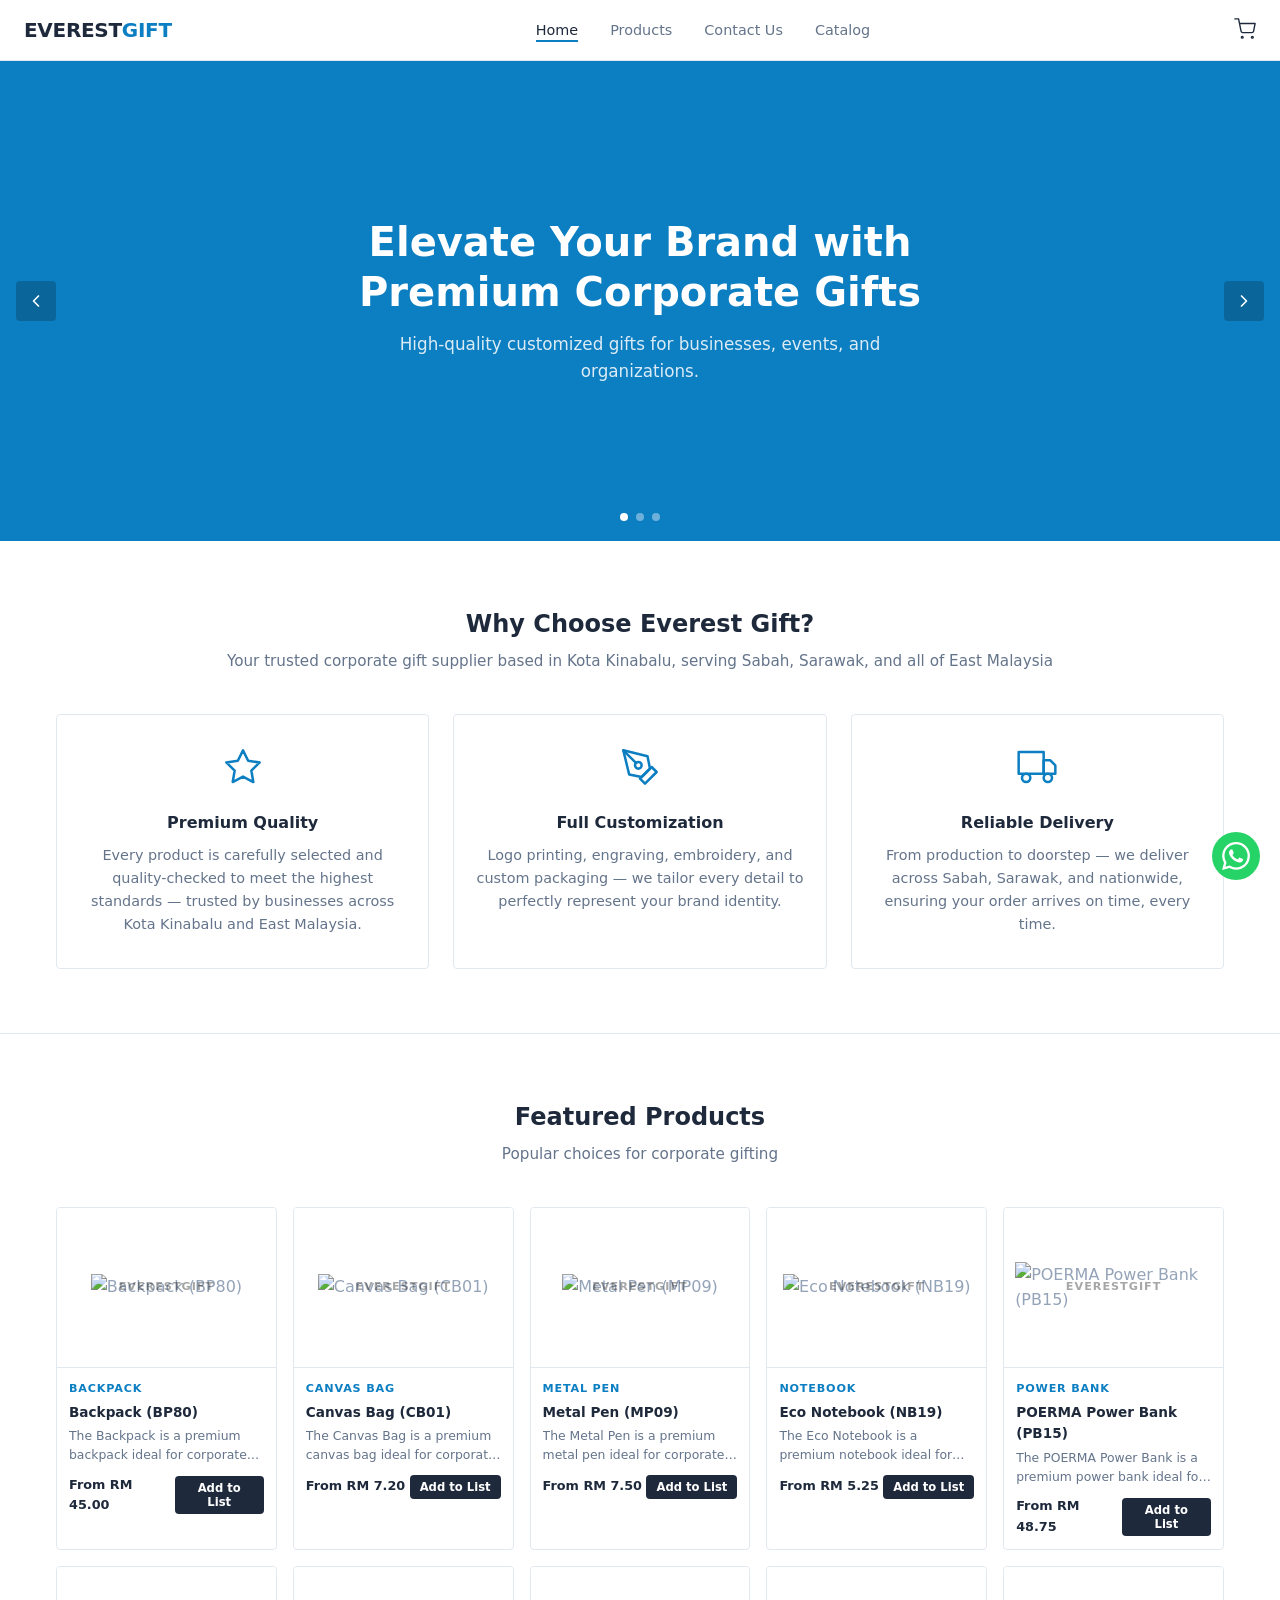
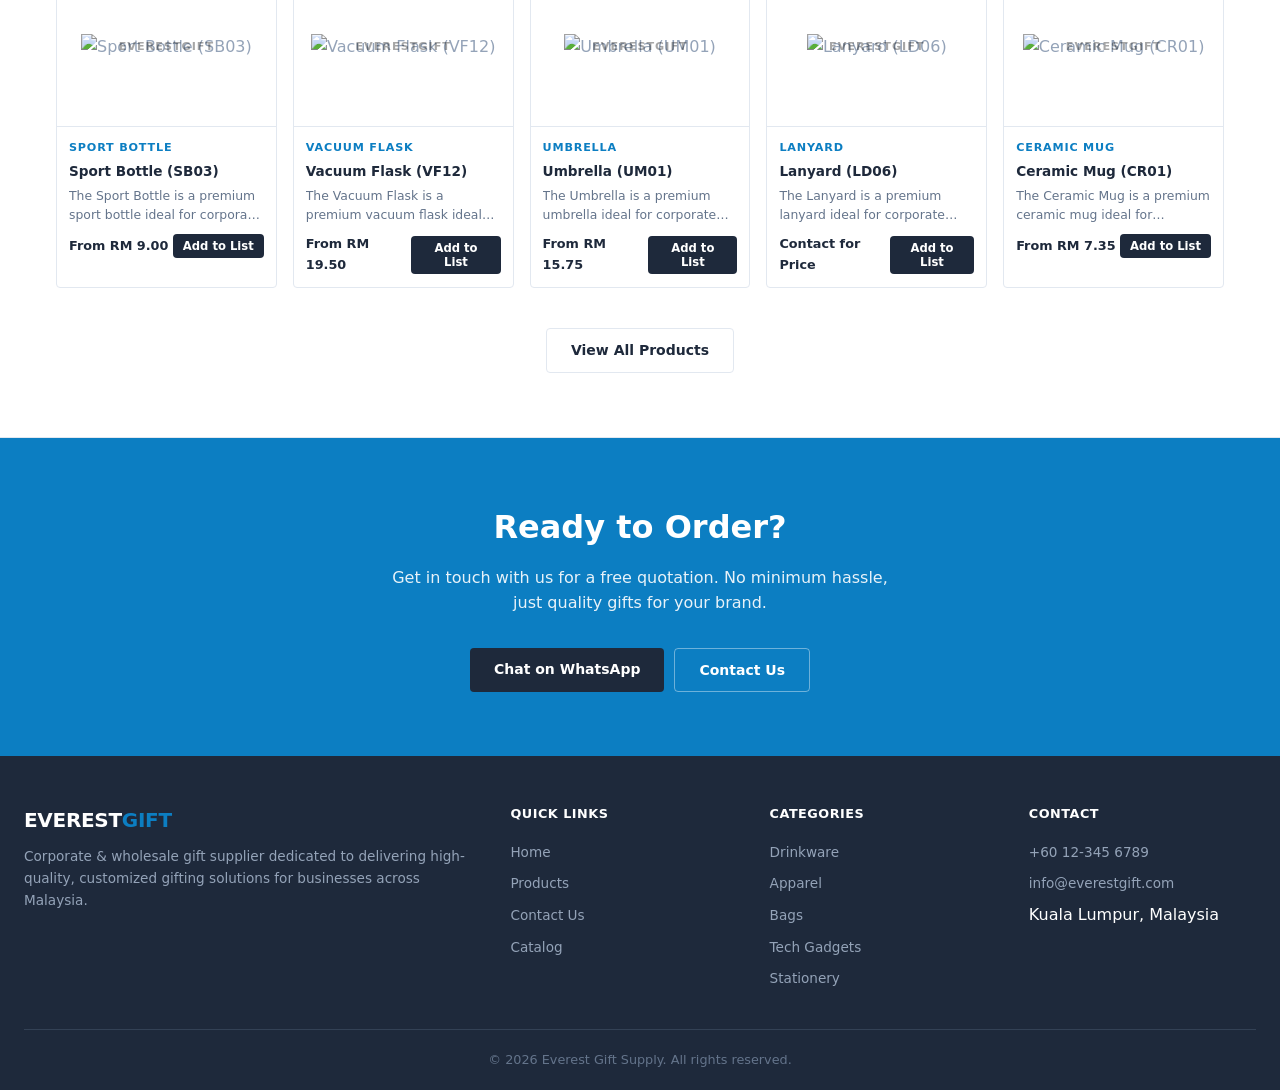
==== commit e5ac5374: "Add product catalog page with download button and nav link - Embedded catalog HTML with floating pri" ====
--- a/index.html
+++ b/index.html
@@ -17,6 +17,7 @@
         <li><a href="index.html" class="active">Home</a></li>
         <li><a href="products.html">Products</a></li>
         <li><a href="contact.html">Contact Us</a></li>
+        <li><a href="Everest_Gift_Supply_Catalog_2026.html" target="_blank">Catalog</a></li>
       </ul>
       <div style="display:flex;align-items:center;gap:16px">
         <button class="cart-icon" aria-label="Quotation List">
@@ -127,6 +128,7 @@
           <li><a href="index.html">Home</a></li>
           <li><a href="products.html">Products</a></li>
           <li><a href="contact.html">Contact Us</a></li>
+        <li><a href="Everest_Gift_Supply_Catalog_2026.html" target="_blank">Catalog</a></li>
         </ul>
       </div>
       <div>
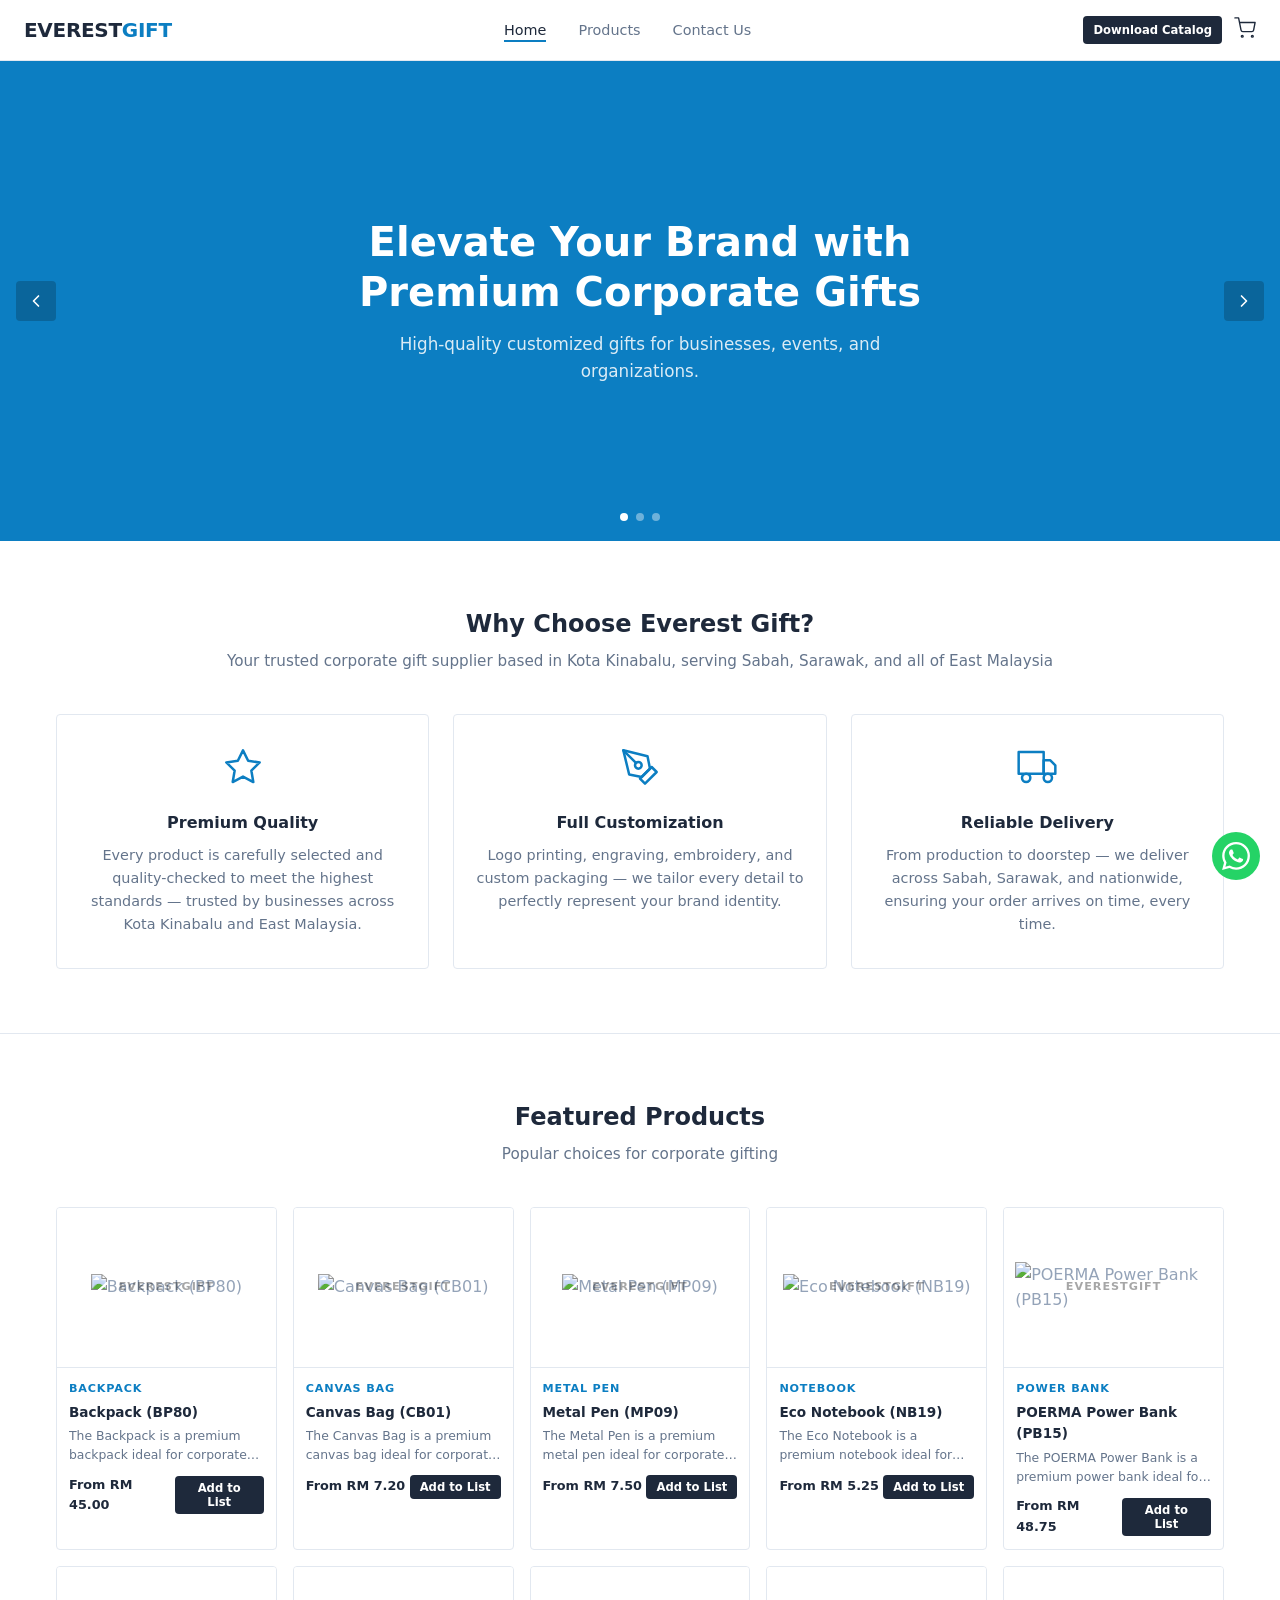
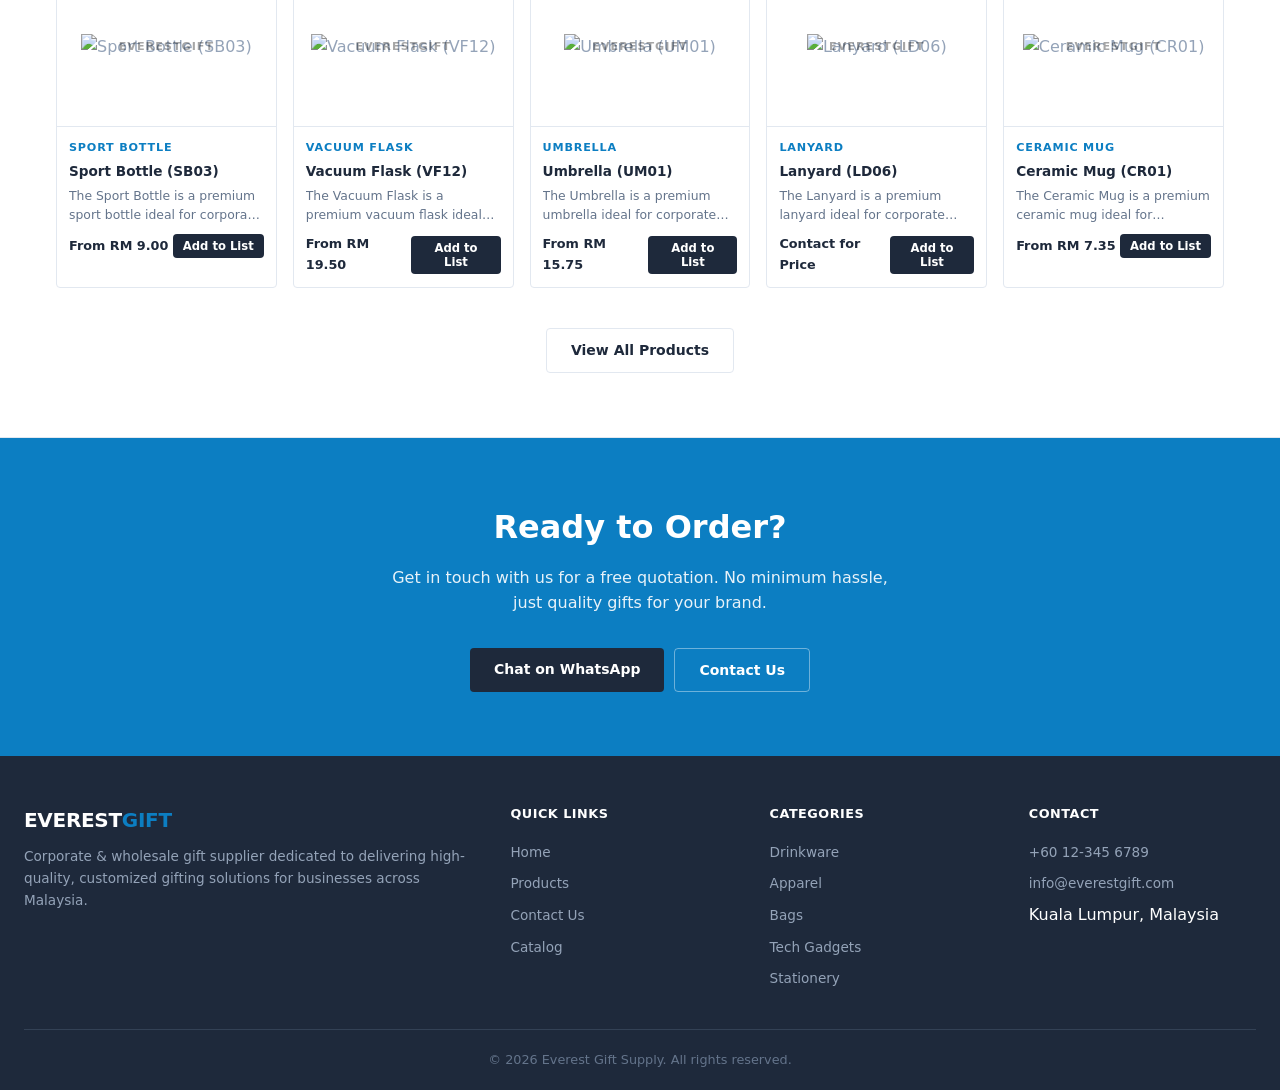
==== commit ecffd315: "Move catalog to nav button and remove icon, text only Co-Authored-By: Claude Opus 4.6 (1M context) <" ====
--- a/index.html
+++ b/index.html
@@ -17,9 +17,9 @@
         <li><a href="index.html" class="active">Home</a></li>
         <li><a href="products.html">Products</a></li>
         <li><a href="contact.html">Contact Us</a></li>
-        <li><a href="Everest_Gift_Supply_Catalog_2026.html" target="_blank">Catalog</a></li>
       </ul>
-      <div style="display:flex;align-items:center;gap:16px">
+      <div style="display:flex;align-items:center;gap:12px">
+        <a href="Everest_Gift_Supply_Catalog_2026.html" target="_blank" class="btn btn-primary btn-sm">Download Catalog</a>
         <button class="cart-icon" aria-label="Quotation List">
           <svg width="22" height="22" viewBox="0 0 24 24" fill="none" stroke="currentColor" stroke-width="1.5" stroke-linecap="round" stroke-linejoin="round"><circle cx="9" cy="21" r="1"/><circle cx="20" cy="21" r="1"/><path d="M1 1h4l2.68 13.39a2 2 0 0 0 2 1.61h9.72a2 2 0 0 0 2-1.61L23 6H6"/></svg>
           <span class="cart-count" style="display:none">0</span>
